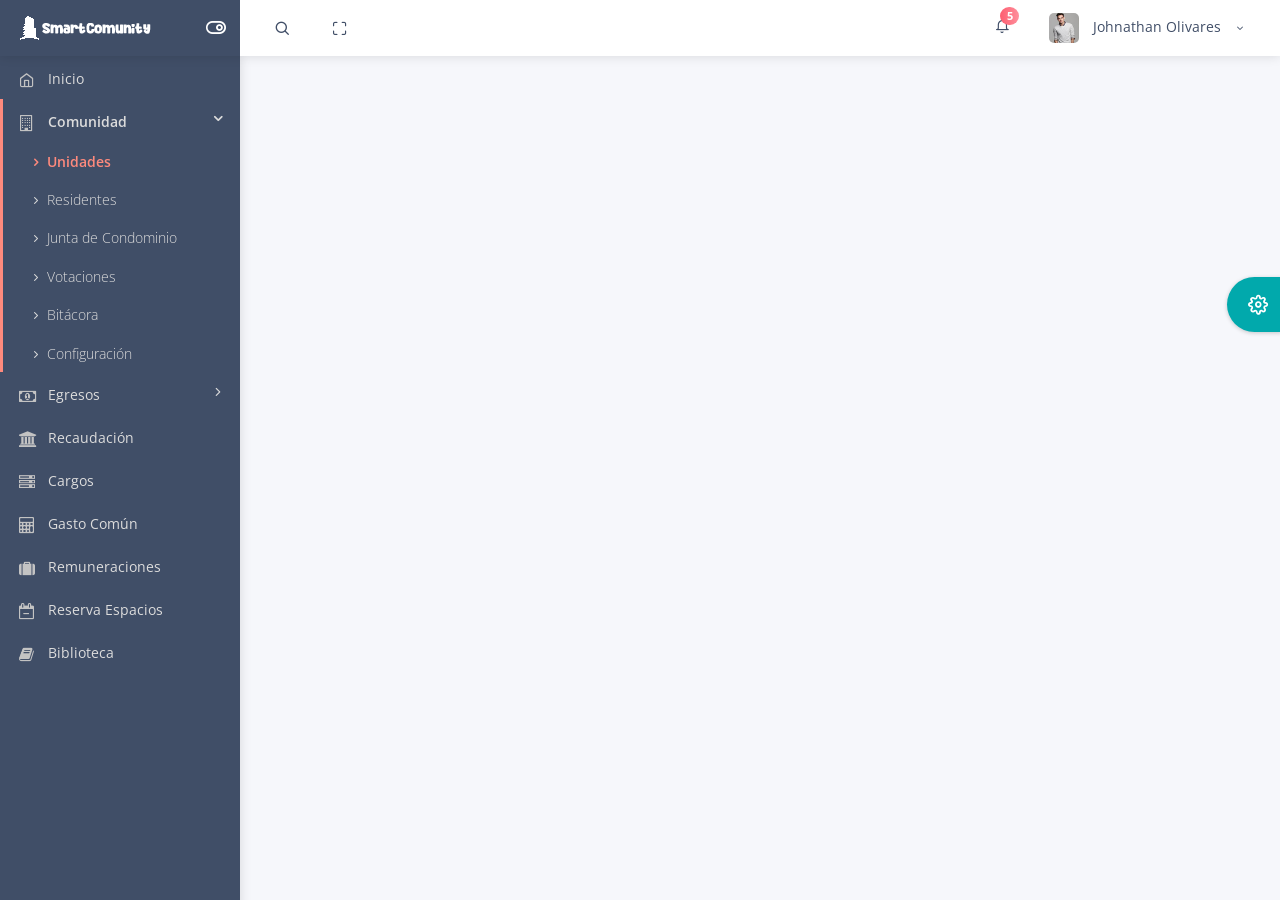
==== default/index.htm @ a72f0b71 "svzxvzxv" ====
﻿<!DOCTYPE html>
<html lang="en">

<head>
    <title>SmartComunity - Administración de Condominios</title>
    <!-- HTML5 Shim and Respond.js IE10 support of HTML5 elements and media queries -->
    <!-- WARNING: Respond.js doesn't work if you view the page via file:// -->
    <!--[if lt IE 10]>
      <script src="https://oss.maxcdn.com/libs/html5shiv/3.7.0/html5shiv.js"></script>
      <script src="https://oss.maxcdn.com/libs/respond.js/1.4.2/respond.min.js"></script>
      <![endif]-->
    <!-- Meta -->
    <meta charset="utf-8">
    <meta name="viewport" content="width=device-width, initial-scale=1.0, user-scalable=0, minimal-ui">
    <meta http-equiv="X-UA-Compatible" content="IE=edge">
    <meta name="description" content="#">
    <meta name="keywords" content="Admin , Responsive, Landing, Bootstrap, App, Template, Mobile, iOS, Android, apple, creative app">
    <meta name="author" content="#">
    <!-- Favicon icon -->
    <link rel="icon" href="..\files\assets\images\favicon.ico" type="image/x-icon">
    <!-- Google font-->
    <link href="https://fonts.googleapis.com/css?family=Open+Sans:400,600" rel="stylesheet">
    <!-- Required Fremwork -->
    <link rel="stylesheet" type="text/css" href="..\files\bower_components\bootstrap\css\bootstrap.min.css">
    <!-- feather Awesome -->
    <link rel="stylesheet" type="text/css" href="..\files\assets\icon\feather\css\feather.css">
    <link rel="stylesheet" type="text/css" href="..\files\assets\icon\font-awesome\css\font-awesome.min.css">
    <!-- Style.css -->
    <link rel="stylesheet" type="text/css" href="..\files\assets\css\style.css">
    <!--<link rel="stylesheet" type="text/css" href="..\files\assets\css\jquery.mCustomScrollbar.css">-->
</head>

<body>
    <!-- Pre-loader start -->
    <div class="theme-loader">
        <div class="ball-scale">
            <div class='contain'>
                <div class="ring">
                    <div class="frame"></div>
                </div>
                <div class="ring">
                    <div class="frame"></div>
                </div>
                <div class="ring">
                    <div class="frame"></div>
                </div>
                <div class="ring">
                    <div class="frame"></div>
                </div>
                <div class="ring">
                    <div class="frame"></div>
                </div>
                <div class="ring">
                    <div class="frame"></div>
                </div>
                <div class="ring">
                    <div class="frame"></div>
                </div>
                <div class="ring">
                    <div class="frame"></div>
                </div>
                <div class="ring">
                    <div class="frame"></div>
                </div>
                <div class="ring">
                    <div class="frame"></div>
                </div>
            </div>
        </div>
    </div>
    <!-- Pre-loader end -->
    <div id="pcoded" class="pcoded">
        <div class="pcoded-overlay-box"></div>
        <div class="pcoded-container navbar-wrapper">

            <nav class="navbar header-navbar pcoded-header">
                <div class="navbar-wrapper">

                    <div class="navbar-logo">
                        <a class="mobile-menu" id="mobile-collapse" href="#!">
                            <i class="feather icon-menu"></i>
                        </a>
                        <a href="index-1.htm">
                            <img class="img-fluid" src="..\files\assets\images\logo.png" alt="Theme-Logo">
                        </a>
                        <a class="mobile-options">
                            <i class="feather icon-more-horizontal"></i>
                        </a>
                    </div>

                    <div class="navbar-container container-fluid">
                        <ul class="nav-left">
                            <li class="header-search">
                                <div class="main-search morphsearch-search">
                                    <div class="input-group">
                                        <span class="input-group-addon search-close"><i class="feather icon-x"></i></span>
                                        <input type="text" class="form-control">
                                        <span class="input-group-addon search-btn"><i class="feather icon-search"></i></span>
                                    </div>
                                </div>
                            </li>
                            <li>
                                <a href="#!" onclick="javascript:toggleFullScreen()">
                                    <i class="feather icon-maximize full-screen"></i>
                                </a>
                            </li>
                        </ul>
                        <ul class="nav-right">
                            <li class="header-notification">
                                <div class="dropdown-primary dropdown">
                                    <div class="dropdown-toggle" data-toggle="dropdown">
                                        <i class="feather icon-bell"></i>
                                        <span class="badge bg-c-pink">5</span>
                                    </div>
                                    <ul class="show-notification notification-view dropdown-menu" data-dropdown-in="fadeIn" data-dropdown-out="fadeOut">
                                        <li>
                                            <h6>Notifications</h6>
                                            <label class="label label-danger">New</label>
                                        </li>
                                        <li>
                                            <div class="media">
                                                <img class="d-flex align-self-center img-radius" src="..\files\assets\images\avatar-4.jpg" alt="Generic placeholder image">
                                                <div class="media-body">
                                                    <h5 class="notification-user">John Doe</h5>
                                                    <p class="notification-msg">Lorem ipsum dolor sit amet, consectetuer elit.</p>
                                                    <span class="notification-time">30 minutes ago</span>
                                                </div>
                                            </div>
                                        </li>
                                        <li>
                                            <div class="media">
                                                <img class="d-flex align-self-center img-radius" src="..\files\assets\images\avatar-3.jpg" alt="Generic placeholder image">
                                                <div class="media-body">
                                                    <h5 class="notification-user">Joseph William</h5>
                                                    <p class="notification-msg">Lorem ipsum dolor sit amet, consectetuer elit.</p>
                                                    <span class="notification-time">30 minutes ago</span>
                                                </div>
                                            </div>
                                        </li>
                                        <li>
                                            <div class="media">
                                                <img class="d-flex align-self-center img-radius" src="..\files\assets\images\avatar-4.jpg" alt="Generic placeholder image">
                                                <div class="media-body">
                                                    <h5 class="notification-user">Sara Soudein</h5>
                                                    <p class="notification-msg">Lorem ipsum dolor sit amet, consectetuer elit.</p>
                                                    <span class="notification-time">30 minutes ago</span>
                                                </div>
                                            </div>
                                        </li>
                                    </ul>
                                </div>
                            </li>
                            <li class="user-profile header-notification">
                                <div class="dropdown-primary dropdown">
                                    <div class="dropdown-toggle" data-toggle="dropdown">
                                        <img src="..\files\assets\images\avatar-4.jpg" class="img-radius" alt="User-Profile-Image">
                                        <span>Johnathan Olivares</span>
                                        <i class="feather icon-chevron-down"></i>
                                    </div>
                                    <ul class="show-notification profile-notification dropdown-menu" data-dropdown-in="fadeIn" data-dropdown-out="fadeOut">
                                        <li>
                                            <a href="#!">
                                                <i class="feather icon-settings"></i> Configuración
                                            </a>
                                        </li>
                                        <li>
                                            <a href="user-profile.htm">
                                                <i class="feather icon-user"></i> Mi Perfil
                                            </a>
                                        </li>
                                    
                                        <li>
                                            <a href="auth-normal-sign-in.htm">
                                                <i class="feather icon-log-out"></i> Cerrar Sesion
                                            </a>
                                        </li>
                                    </ul>

                                </div>
                            </li>
                        </ul>
                    </div>
                </div>
            </nav>

            <!-- Sidebar chat start -->
            <div id="sidebar" class="users p-chat-user showChat">
                <div class="had-container">
                    <div class="card card_main p-fixed users-main">
                        <div class="user-box">
                            <div class="chat-inner-header">
                                <div class="back_chatBox">
                                    <div class="right-icon-control">
                                        <input type="text" class="form-control  search-text" placeholder="Search Friend" id="search-friends">
                                        <div class="form-icon">
                                            <i class="icofont icofont-search"></i>
                                        </div>
                                    </div>
                                </div>
                            </div>
                            <div class="main-friend-list">
                                <div class="media userlist-box" data-id="1" data-status="online" data-username="Josephin Doe" data-toggle="tooltip" data-placement="left" title="Josephin Doe">
                                    <a class="media-left" href="#!">
                                        <img class="media-object img-radius img-radius" src="..\files\assets\images\avatar-3.jpg" alt="Generic placeholder image ">
                                        <div class="live-status bg-success"></div>
                                    </a>
                                    <div class="media-body">
                                        <div class="f-13 chat-header">Josephin Doe</div>
                                    </div>
                                </div>
                                <div class="media userlist-box" data-id="2" data-status="online" data-username="Lary Doe" data-toggle="tooltip" data-placement="left" title="Lary Doe">
                                    <a class="media-left" href="#!">
                                        <img class="media-object img-radius" src="..\files\assets\images\avatar-2.jpg" alt="Generic placeholder image">
                                        <div class="live-status bg-success"></div>
                                    </a>
                                    <div class="media-body">
                                        <div class="f-13 chat-header">Lary Doe</div>
                                    </div>
                                </div>
                                <div class="media userlist-box" data-id="3" data-status="online" data-username="Alice" data-toggle="tooltip" data-placement="left" title="Alice">
                                    <a class="media-left" href="#!">
                                        <img class="media-object img-radius" src="..\files\assets\images\avatar-4.jpg" alt="Generic placeholder image">
                                        <div class="live-status bg-success"></div>
                                    </a>
                                    <div class="media-body">
                                        <div class="f-13 chat-header">Alice</div>
                                    </div>
                                </div>
                                <div class="media userlist-box" data-id="4" data-status="online" data-username="Alia" data-toggle="tooltip" data-placement="left" title="Alia">
                                    <a class="media-left" href="#!">
                                        <img class="media-object img-radius" src="..\files\assets\images\avatar-3.jpg" alt="Generic placeholder image">
                                        <div class="live-status bg-success"></div>
                                    </a>
                                    <div class="media-body">
                                        <div class="f-13 chat-header">Alia</div>
                                    </div>
                                </div>
                                <div class="media userlist-box" data-id="5" data-status="online" data-username="Suzen" data-toggle="tooltip" data-placement="left" title="Suzen">
                                    <a class="media-left" href="#!">
                                        <img class="media-object img-radius" src="..\files\assets\images\avatar-2.jpg" alt="Generic placeholder image">
                                        <div class="live-status bg-success"></div>
                                    </a>
                                    <div class="media-body">
                                        <div class="f-13 chat-header">Suzen</div>
                                    </div>
                                </div>
                            </div>
                        </div>
                    </div>
                </div>
            </div>
            <!-- Sidebar inner chat start-->
            <div class="showChat_inner">
                <div class="media chat-inner-header">
                    <a class="back_chatBox">
                        <i class="feather icon-chevron-left"></i> Josephin Doe
                    </a>
                </div>
                <div class="media chat-messages">
                    <a class="media-left photo-table" href="#!">
                        <img class="media-object img-radius img-radius m-t-5" src="..\files\assets\images\avatar-3.jpg" alt="Generic placeholder image">
                    </a>
                    <div class="media-body chat-menu-content">
                        <div class="">
                            <p class="chat-cont">I'm just looking around. Will you tell me something about yourself?</p>
                            <p class="chat-time">8:20 a.m.</p>
                        </div>
                    </div>
                </div>
                <div class="media chat-messages">
                    <div class="media-body chat-menu-reply">
                        <div class="">
                            <p class="chat-cont">I'm just looking around. Will you tell me something about yourself?</p>
                            <p class="chat-time">8:20 a.m.</p>
                        </div>
                    </div>
                    <div class="media-right photo-table">
                        <a href="#!">
                            <img class="media-object img-radius img-radius m-t-5" src="..\files\assets\images\avatar-4.jpg" alt="Generic placeholder image">
                        </a>
                    </div>
                </div>
                <div class="chat-reply-box p-b-20">
                    <div class="right-icon-control">
                        <input type="text" class="form-control search-text" placeholder="Share Your Thoughts">
                        <div class="form-icon">
                            <i class="feather icon-navigation"></i>
                        </div>
                    </div>
                </div>
            </div>
            <!-- Sidebar inner chat end-->
            <div class="pcoded-main-container">
                <div class="pcoded-wrapper">
                    <nav class="pcoded-navbar">
                        <div class="pcoded-inner-navbar main-menu">
                            
                            
                            <ul class="pcoded-item pcoded-left-item">
                                <li class=" ">
                                    <a href="animation.htm">
                                        <span class="pcoded-micon"><i class="feather icon-home"></i><b></b></span>
                                        <span class="pcoded-mtext">Inicio</span>
                                    </a>
                                </li>
                                <li class="pcoded-hasmenu active pcoded-trigger">
                                    <a href="javascript:void(0)">
                                        <span class="pcoded-micon"><i class="fa fa-building-o"></i></span>
                                        <span class="pcoded-mtext">Comunidad</span>
                                    </a>
                                    <ul class="pcoded-submenu">
                                        <li class="active">
                                            <a href="index-1.htm">
                                                <span class="pcoded-mtext">Unidades</span>
                                            </a>
                                        </li>
                                        <li class="">
                                            <a href="dashboard-crm.htm">
                                                <span class="pcoded-mtext">Residentes</span>
                                            </a>
                                        </li>
                                        <li class=" ">
                                            <a href="dashboard-analytics.htm">
                                                <span class="pcoded-mtext">Junta de Condominio</span>
                                                
                                            </a>
                                        </li>
                                        <li class=" ">
                                            <a href="dashboard-analytics.htm">
                                                <span class="pcoded-mtext">Votaciones</span>
                                                
                                            </a>
                                        </li>
                                        <li class=" ">
                                            <a href="dashboard-analytics.htm">
                                                <span class="pcoded-mtext">Bitácora</span>
                                                
                                            </a>
                                        </li>
                                        <li class=" ">
                                            <a href="dashboard-analytics.htm">
                                                <span class="pcoded-mtext">Configuración</span>
                                                
                                            </a>
                                        </li>
                                    </ul>
                                </li>
                                
                              
                            </ul>
                            
                            <ul class="pcoded-item pcoded-left-item">
                                <li class="pcoded-hasmenu">
                                    <a href="javascript:void(0)">
                                        <span class="pcoded-micon"><i class="fa fa-money"></i></span>
                                        <span class="pcoded-mtext">Egresos</span>
                                    </a>
                                    <ul class="pcoded-submenu">
                                        <li class=" ">
                                            <a href="alert.htm">
                                                <span class="pcoded-mtext">Categorias</span>
                                            </a>
                                        </li>
                                        <li class=" ">
                                            <a href="breadcrumb.htm">
                                                <span class="pcoded-mtext">Proveedores</span>
                                            </a>
                                        </li>
                                        
                                    </ul>
                                </li>
                                <li class=" ">
                                    <a href="javascript:void(0)">
                                        <span class="pcoded-micon"><i class="fa fa-institution"></i></span>
                                        <span class="pcoded-mtext">Recaudación</span>
                                    </a>
                                    
                                </li>
                                <li class=" ">
                                    <a href="javascript:void(0)">
                                        <span class="pcoded-micon"><i class="fa fa-server"></i></span>
                                        <span class="pcoded-mtext">Cargos</span>
                                    </a>
                                    
                                </li>
                                
                                <li class=" ">
                                    <a href="sticky.htm">
                                        <span class="pcoded-micon"><i class="fa fa-calculator"></i></span>
                                        <span class="pcoded-mtext">Gasto Común</span>
                                      
                                    </a>
                                </li>
                                <li class=" ">
                                    <a href="javascript:void(0)">
                                        <span class="pcoded-micon"><i class="fa fa-suitcase"></i></span>
                                        <span class="pcoded-mtext">Remuneraciones</span>
                                    </a>
                                    
                                </li>
                            </ul>
                            
                            <ul class="pcoded-item pcoded-left-item">
                                <li class=" ">
                                    <a href="javascript:void(0)">
                                        <span class="pcoded-micon"><i class="fa fa-calendar-minus-o"></i></span>
                                        <span class="pcoded-mtext">Reserva Espacios</span>
                                    </a>
                                    <a href="javascript:void(0)">
                                        <span class="pcoded-micon"><i class="fa fa-book"></i>
                                    </span>
                                        <span class="pcoded-mtext">Biblioteca</span>
                                    </a>
                                </li>
                                
                            </ul>
                            
                            
                            
                      
                            
                        </div>
                    </nav>
                    <div class="pcoded-content">
                        <div class="pcoded-inner-content">
                            
                                            <!-- social download  end -->

                                        </div>
                                    </div>
                                </div>

                                <div id="styleSelector">

                                </div>
                            </div>
                        </div>
                    </div>
                </div>
            </div>
        </div>
    </div>

    <!-- Warning Section Starts -->
    <!-- Older IE warning message -->
    <!--[if lt IE 10]>
<div class="ie-warning">
    <h1>Warning!!</h1>
    <p>You are using an outdated version of Internet Explorer, please upgrade <br/>to any of the following web browsers to access this website.</p>
    <div class="iew-container">
        <ul class="iew-download">
            <li>
                <a href="http://www.google.com/chrome/">
                    <img src="../files/assets/images/browser/chrome.png" alt="Chrome">
                    <div>Chrome</div>
                </a>
            </li>
            <li>
                <a href="https://www.mozilla.org/en-US/firefox/new/">
                    <img src="../files/assets/images/browser/firefox.png" alt="Firefox">
                    <div>Firefox</div>
                </a>
            </li>
            <li>
                <a href="http://www.opera.com">
                    <img src="../files/assets/images/browser/opera.png" alt="Opera">
                    <div>Opera</div>
                </a>
            </li>
            <li>
                <a href="https://www.apple.com/safari/">
                    <img src="../files/assets/images/browser/safari.png" alt="Safari">
                    <div>Safari</div>
                </a>
            </li>
            <li>
                <a href="http://windows.microsoft.com/en-us/internet-explorer/download-ie">
                    <img src="../files/assets/images/browser/ie.png" alt="">
                    <div>IE (9 & above)</div>
                </a>
            </li>
        </ul>
    </div>
    <p>Sorry for the inconvenience!</p>
</div>
<![endif]-->
    <!-- Warning Section Ends -->
    <!-- Required Jquery -->
    <script data-cfasync="false" src="..\..\..\cdn-cgi\scripts\5c5dd728\cloudflare-static\email-decode.min.js"></script><script type="text/javascript" src="..\files\bower_components\jquery\js\jquery.min.js"></script>
    <script type="text/javascript" src="..\files\bower_components\jquery-ui\js\jquery-ui.min.js"></script>
    <script type="text/javascript" src="..\files\bower_components\popper.js\js\popper.min.js"></script>
    <script type="text/javascript" src="..\files\bower_components\bootstrap\js\bootstrap.min.js"></script>
    <!-- jquery slimscroll js -->
    <script type="text/javascript" src="..\files\bower_components\jquery-slimscroll\js\jquery.slimscroll.js"></script>
    <!-- modernizr js -->
    <script type="text/javascript" src="..\files\bower_components\modernizr\js\modernizr.js"></script>
    <!-- Chart js -->
    <script type="text/javascript" src="..\files\bower_components\chart.js\js\Chart.js"></script>
    <!-- amchart js -->
    <script src="..\files\assets\pages\widget\amchart\amcharts.js"></script>
    <script src="..\files\assets\pages\widget\amchart\serial.js"></script>
    <script src="..\files\assets\pages\widget\amchart\light.js"></script>
    <script src="..\files\assets\js\jquery.mCustomScrollbar.concat.min.js"></script>
    <script type="text/javascript" src="..\files\assets\js\SmoothScroll.js"></script>
    <script src="..\files\assets\js\pcoded.min.js"></script>
    <!-- custom js -->
    <script src="..\files\assets\js\vartical-layout.min.js"></script>
    <script type="text/javascript" src="..\files\assets\pages\dashboard\custom-dashboard.js"></script>
    <script type="text/javascript" src="..\files\assets\js\script.min.js"></script>
<!-- Global site tag (gtag.js) - Google Analytics -->
<script async="" src="https://www.googletagmanager.com/gtag/js?id=UA-23581568-13"></script>
<script>
  window.dataLayer = window.dataLayer || [];
  function gtag(){dataLayer.push(arguments);}
  gtag('js', new Date());

  gtag('config', 'UA-23581568-13');
</script>
</body>

</html>
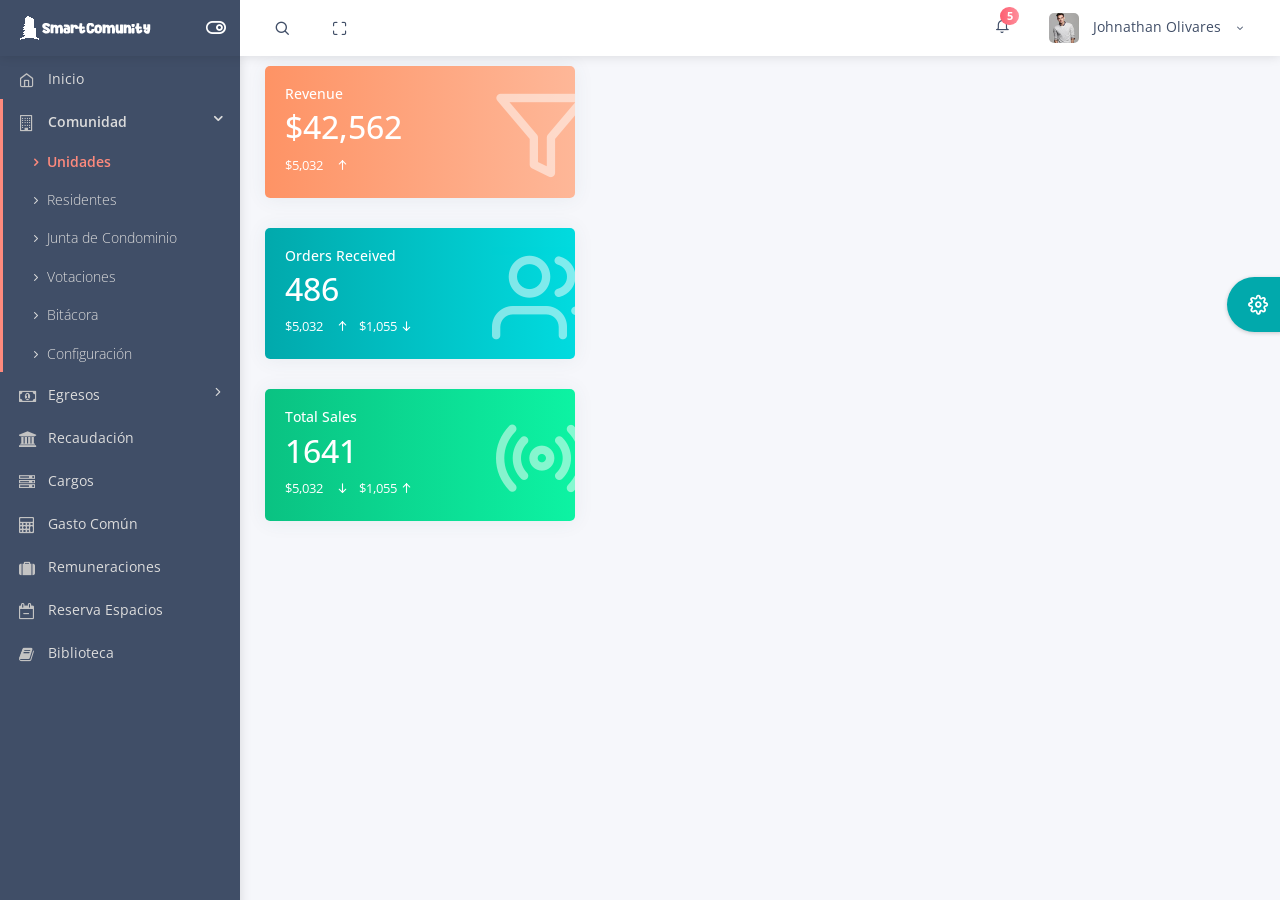
==== commit 55c556ef: "cargue sample" ====
--- a/default/index.htm
+++ b/default/index.htm
@@ -1,4 +1,4 @@
-﻿<!DOCTYPE html>
+<!DOCTYPE html>
 <html lang="en">
 
 <head>
@@ -298,7 +298,7 @@
                             
                             <ul class="pcoded-item pcoded-left-item">
                                 <li class=" ">
-                                    <a href="animation.htm">
+                                    <a href="index.htm">
                                         <span class="pcoded-micon"><i class="feather icon-home"></i><b></b></span>
                                         <span class="pcoded-mtext">Inicio</span>
                                     </a>
@@ -414,21 +414,55 @@
                                 </li>
                                 
                             </ul>
-                            
-                            
+                                            
                             
                       
                             
                         </div>
                     </nav>
-                    <div class="pcoded-content">
-                        <div class="pcoded-inner-content">
-                            
-                                            <!-- social download  end -->
-
+                    <div class="page-body">
+                        
+                                <div class="pcoded-content">
+                            <div class="pcoded-inner-content">
+                              <div class="col-md-12 col-xl-4">
+                                                    <div class="card bg-c-yellow order-card">
+                                                        <div class="card-block">
+                                                            <h6>Revenue</h6>
+                                                            <h2>$42,562</h2>
+                                                            <p class="m-b-0">$5,032 <i class="feather icon-arrow-up m-l-10"></i></p>
+                                                            <i class="card-icon feather icon-filter"></i>
+                                                        </div>
+                                                    </div>
+                                                </div>
+                                                <div class="col-md-6 col-xl-4">
+                                                    <div class="card bg-c-blue order-card">
+                                                        <div class="card-block">
+                                                            <h6>Orders Received</h6>
+                                                            <h2>486</h2>
+                                                            <p class="m-b-0">$5,032 <i class="feather icon-arrow-up m-l-10 m-r-10"></i>$1,055 <i class="feather icon-arrow-down"></i></p>
+                                                            <i class="card-icon feather icon-users"></i>
+                                                        </div>
+                                                    </div>
+                                                </div>
+                                                <div class="col-md-6 col-xl-4">
+                                                    <div class="card bg-c-green order-card">
+                                                        <div class="card-block">
+                                                            <h6>Total Sales</h6>
+                                                            <h2>1641</h2>
+                                                            <p class="m-b-0">$5,032 <i class="feather icon-arrow-down m-l-10 m-r-10"></i>$1,055 <i class="feather icon-arrow-up"></i></p>
+                                                            <i class="card-icon feather icon-radio"></i>
+                                                        </div>
+                                                    </div>
+                                                </div>  
+                                 </div>
+                                               
+                                
+                                
+                                                <!-- social download  end -->
+
+                                            </div>
                                         </div>
                                     </div>
-                                </div>
 
                                 <div id="styleSelector">
 
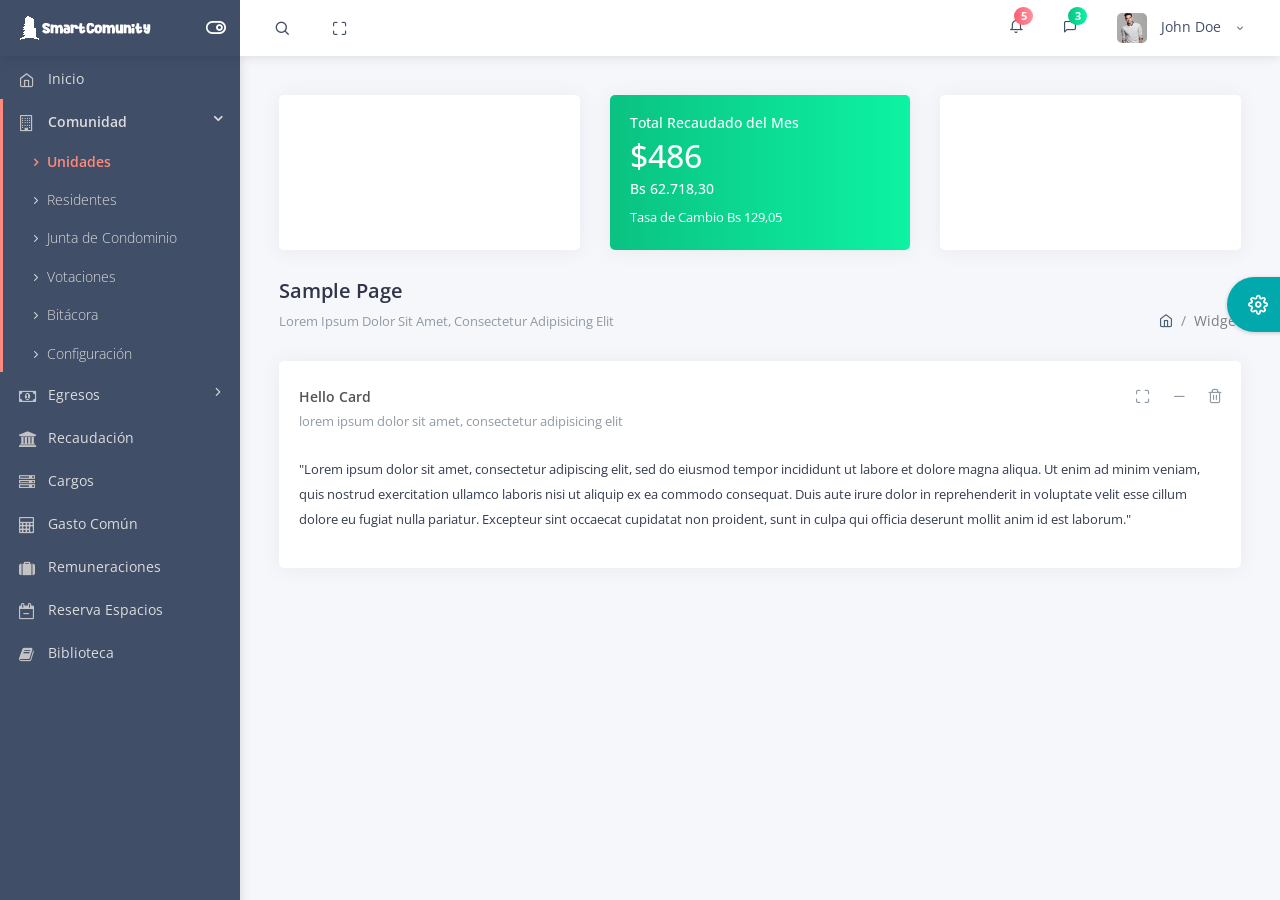
==== commit 47c327f7: "jk" ====
--- a/default/index.htm
+++ b/default/index.htm
@@ -31,274 +31,291 @@
 </head>
 
 <body>
-    <!-- Pre-loader start -->
-    <div class="theme-loader">
-        <div class="ball-scale">
-            <div class='contain'>
-                <div class="ring">
-                    <div class="frame"></div>
-                </div>
-                <div class="ring">
-                    <div class="frame"></div>
-                </div>
-                <div class="ring">
-                    <div class="frame"></div>
-                </div>
-                <div class="ring">
-                    <div class="frame"></div>
-                </div>
-                <div class="ring">
-                    <div class="frame"></div>
-                </div>
-                <div class="ring">
-                    <div class="frame"></div>
-                </div>
-                <div class="ring">
-                    <div class="frame"></div>
-                </div>
-                <div class="ring">
-                    <div class="frame"></div>
-                </div>
-                <div class="ring">
-                    <div class="frame"></div>
-                </div>
-                <div class="ring">
-                    <div class="frame"></div>
-                </div>
+<!-- Pre-loader start -->
+<div class="theme-loader">
+    <div class="ball-scale">
+        <div class='contain'>
+            <div class="ring">
+                <div class="frame"></div>
+            </div>
+            <div class="ring">
+                <div class="frame"></div>
+            </div>
+            <div class="ring">
+                <div class="frame"></div>
+            </div>
+            <div class="ring">
+                <div class="frame"></div>
+            </div>
+            <div class="ring">
+                <div class="frame"></div>
+            </div>
+            <div class="ring">
+                <div class="frame"></div>
+            </div>
+            <div class="ring">
+                <div class="frame"></div>
+            </div>
+            <div class="ring">
+                <div class="frame"></div>
+            </div>
+            <div class="ring">
+                <div class="frame"></div>
+            </div>
+            <div class="ring">
+                <div class="frame"></div>
             </div>
         </div>
     </div>
-    <!-- Pre-loader end -->
-    <div id="pcoded" class="pcoded">
-        <div class="pcoded-overlay-box"></div>
-        <div class="pcoded-container navbar-wrapper">
-
-            <nav class="navbar header-navbar pcoded-header">
-                <div class="navbar-wrapper">
-
-                    <div class="navbar-logo">
-                        <a class="mobile-menu" id="mobile-collapse" href="#!">
-                            <i class="feather icon-menu"></i>
-                        </a>
-                        <a href="index-1.htm">
-                            <img class="img-fluid" src="..\files\assets\images\logo.png" alt="Theme-Logo">
-                        </a>
-                        <a class="mobile-options">
-                            <i class="feather icon-more-horizontal"></i>
-                        </a>
-                    </div>
-
-                    <div class="navbar-container container-fluid">
-                        <ul class="nav-left">
-                            <li class="header-search">
-                                <div class="main-search morphsearch-search">
-                                    <div class="input-group">
-                                        <span class="input-group-addon search-close"><i class="feather icon-x"></i></span>
-                                        <input type="text" class="form-control">
-                                        <span class="input-group-addon search-btn"><i class="feather icon-search"></i></span>
+</div>
+<!-- Pre-loader end -->
+<div id="pcoded" class="pcoded">
+    <div class="pcoded-overlay-box"></div>
+    <div class="pcoded-container navbar-wrapper">
+
+        <nav class="navbar header-navbar pcoded-header">
+            <div class="navbar-wrapper">
+
+                <div class="navbar-logo">
+                    <a class="mobile-menu" id="mobile-collapse" href="#!">
+                        <i class="feather icon-menu"></i>
+                    </a>
+                    <a href="index-1.htm">
+                        <img class="img-fluid" src="..\files\assets\images\logo.png" alt="Theme-Logo">
+                    </a>
+                    <a class="mobile-options">
+                        <i class="feather icon-more-horizontal"></i>
+                    </a>
+                </div>
+
+                <div class="navbar-container container-fluid">
+                    <ul class="nav-left">
+                        <li class="header-search">
+                            <div class="main-search morphsearch-search">
+                                <div class="input-group">
+                                    <span class="input-group-addon search-close"><i class="feather icon-x"></i></span>
+                                    <input type="text" class="form-control">
+                                    <span class="input-group-addon search-btn"><i class="feather icon-search"></i></span>
+                                </div>
+                            </div>
+                        </li>
+                        <li>
+                            <a href="#!" onclick="javascript:toggleFullScreen()">
+                                <i class="feather icon-maximize full-screen"></i>
+                            </a>
+                        </li>
+                    </ul>
+                    <ul class="nav-right">
+                        <li class="header-notification">
+                            <div class="dropdown-primary dropdown">
+                                <div class="dropdown-toggle" data-toggle="dropdown">
+                                    <i class="feather icon-bell"></i>
+                                    <span class="badge bg-c-pink">5</span>
+                                </div>
+                                <ul class="show-notification notification-view dropdown-menu" data-dropdown-in="fadeIn" data-dropdown-out="fadeOut">
+                                    <li>
+                                        <h6>Notifications</h6>
+                                        <label class="label label-danger">New</label>
+                                    </li>
+                                    <li>
+                                        <div class="media">
+                                            <img class="d-flex align-self-center img-radius" src="..\files\assets\images\avatar-4.jpg" alt="Generic placeholder image">
+                                            <div class="media-body">
+                                                <h5 class="notification-user">John Doe</h5>
+                                                <p class="notification-msg">Lorem ipsum dolor sit amet, consectetuer elit.</p>
+                                                <span class="notification-time">30 minutes ago</span>
+                                            </div>
+                                        </div>
+                                    </li>
+                                    <li>
+                                        <div class="media">
+                                            <img class="d-flex align-self-center img-radius" src="..\files\assets\images\avatar-3.jpg" alt="Generic placeholder image">
+                                            <div class="media-body">
+                                                <h5 class="notification-user">Joseph William</h5>
+                                                <p class="notification-msg">Lorem ipsum dolor sit amet, consectetuer elit.</p>
+                                                <span class="notification-time">30 minutes ago</span>
+                                            </div>
+                                        </div>
+                                    </li>
+                                    <li>
+                                        <div class="media">
+                                            <img class="d-flex align-self-center img-radius" src="..\files\assets\images\avatar-4.jpg" alt="Generic placeholder image">
+                                            <div class="media-body">
+                                                <h5 class="notification-user">Sara Soudein</h5>
+                                                <p class="notification-msg">Lorem ipsum dolor sit amet, consectetuer elit.</p>
+                                                <span class="notification-time">30 minutes ago</span>
+                                            </div>
+                                        </div>
+                                    </li>
+                                </ul>
+                            </div>
+                        </li>
+                        <li class="header-notification">
+                            <div class="dropdown-primary dropdown">
+                                <div class="displayChatbox dropdown-toggle" data-toggle="dropdown">
+                                    <i class="feather icon-message-square"></i>
+                                    <span class="badge bg-c-green">3</span>
+                                </div>
+                            </div>
+                        </li>
+                        <li class="user-profile header-notification">
+                            <div class="dropdown-primary dropdown">
+                                <div class="dropdown-toggle" data-toggle="dropdown">
+                                    <img src="..\files\assets\images\avatar-4.jpg" class="img-radius" alt="User-Profile-Image">
+                                    <span>John Doe</span>
+                                    <i class="feather icon-chevron-down"></i>
+                                </div>
+                                <ul class="show-notification profile-notification dropdown-menu" data-dropdown-in="fadeIn" data-dropdown-out="fadeOut">
+                                    <li>
+                                        <a href="#!">
+                                            <i class="feather icon-settings"></i> Settings
+                                        </a>
+                                    </li>
+                                    <li>
+                                        <a href="user-profile.htm">
+                                            <i class="feather icon-user"></i> Profile
+                                        </a>
+                                    </li>
+                                    <li>
+                                        <a href="email-inbox.htm">
+                                            <i class="feather icon-mail"></i> My Messages
+                                        </a>
+                                    </li>
+                                    <li>
+                                        <a href="auth-lock-screen.htm">
+                                            <i class="feather icon-lock"></i> Lock Screen
+                                        </a>
+                                    </li>
+                                    <li>
+                                        <a href="auth-normal-sign-in.htm">
+                                            <i class="feather icon-log-out"></i> Logout
+                                        </a>
+                                    </li>
+                                </ul>
+
+                            </div>
+                        </li>
+                    </ul>
+                </div>
+            </div>
+        </nav>
+
+        <!-- Sidebar chat start -->
+        <div id="sidebar" class="users p-chat-user showChat">
+            <div class="had-container">
+                <div class="card card_main p-fixed users-main">
+                    <div class="user-box">
+                        <div class="chat-inner-header">
+                            <div class="back_chatBox">
+                                <div class="right-icon-control">
+                                    <input type="text" class="form-control  search-text" placeholder="Search Friend" id="search-friends">
+                                    <div class="form-icon">
+                                        <i class="icofont icofont-search"></i>
                                     </div>
                                 </div>
-                            </li>
-                            <li>
-                                <a href="#!" onclick="javascript:toggleFullScreen()">
-                                    <i class="feather icon-maximize full-screen"></i>
+                            </div>
+                        </div>
+                        <div class="main-friend-list">
+                            <div class="media userlist-box" data-id="1" data-status="online" data-username="Josephin Doe" data-toggle="tooltip" data-placement="left" title="Josephin Doe">
+                                <a class="media-left" href="#!">
+                                    <img class="media-object img-radius img-radius" src="..\files\assets\images\avatar-3.jpg" alt="Generic placeholder image ">
+                                    <div class="live-status bg-success"></div>
                                 </a>
-                            </li>
-                        </ul>
-                        <ul class="nav-right">
-                            <li class="header-notification">
-                                <div class="dropdown-primary dropdown">
-                                    <div class="dropdown-toggle" data-toggle="dropdown">
-                                        <i class="feather icon-bell"></i>
-                                        <span class="badge bg-c-pink">5</span>
-                                    </div>
-                                    <ul class="show-notification notification-view dropdown-menu" data-dropdown-in="fadeIn" data-dropdown-out="fadeOut">
-                                        <li>
-                                            <h6>Notifications</h6>
-                                            <label class="label label-danger">New</label>
-                                        </li>
-                                        <li>
-                                            <div class="media">
-                                                <img class="d-flex align-self-center img-radius" src="..\files\assets\images\avatar-4.jpg" alt="Generic placeholder image">
-                                                <div class="media-body">
-                                                    <h5 class="notification-user">John Doe</h5>
-                                                    <p class="notification-msg">Lorem ipsum dolor sit amet, consectetuer elit.</p>
-                                                    <span class="notification-time">30 minutes ago</span>
-                                                </div>
-                                            </div>
-                                        </li>
-                                        <li>
-                                            <div class="media">
-                                                <img class="d-flex align-self-center img-radius" src="..\files\assets\images\avatar-3.jpg" alt="Generic placeholder image">
-                                                <div class="media-body">
-                                                    <h5 class="notification-user">Joseph William</h5>
-                                                    <p class="notification-msg">Lorem ipsum dolor sit amet, consectetuer elit.</p>
-                                                    <span class="notification-time">30 minutes ago</span>
-                                                </div>
-                                            </div>
-                                        </li>
-                                        <li>
-                                            <div class="media">
-                                                <img class="d-flex align-self-center img-radius" src="..\files\assets\images\avatar-4.jpg" alt="Generic placeholder image">
-                                                <div class="media-body">
-                                                    <h5 class="notification-user">Sara Soudein</h5>
-                                                    <p class="notification-msg">Lorem ipsum dolor sit amet, consectetuer elit.</p>
-                                                    <span class="notification-time">30 minutes ago</span>
-                                                </div>
-                                            </div>
-                                        </li>
-                                    </ul>
-                                </div>
-                            </li>
-                            <li class="user-profile header-notification">
-                                <div class="dropdown-primary dropdown">
-                                    <div class="dropdown-toggle" data-toggle="dropdown">
-                                        <img src="..\files\assets\images\avatar-4.jpg" class="img-radius" alt="User-Profile-Image">
-                                        <span>Johnathan Olivares</span>
-                                        <i class="feather icon-chevron-down"></i>
-                                    </div>
-                                    <ul class="show-notification profile-notification dropdown-menu" data-dropdown-in="fadeIn" data-dropdown-out="fadeOut">
-                                        <li>
-                                            <a href="#!">
-                                                <i class="feather icon-settings"></i> Configuración
-                                            </a>
-                                        </li>
-                                        <li>
-                                            <a href="user-profile.htm">
-                                                <i class="feather icon-user"></i> Mi Perfil
-                                            </a>
-                                        </li>
-                                    
-                                        <li>
-                                            <a href="auth-normal-sign-in.htm">
-                                                <i class="feather icon-log-out"></i> Cerrar Sesion
-                                            </a>
-                                        </li>
-                                    </ul>
-
-                                </div>
-                            </li>
-                        </ul>
-                    </div>
-                </div>
-            </nav>
-
-            <!-- Sidebar chat start -->
-            <div id="sidebar" class="users p-chat-user showChat">
-                <div class="had-container">
-                    <div class="card card_main p-fixed users-main">
-                        <div class="user-box">
-                            <div class="chat-inner-header">
-                                <div class="back_chatBox">
-                                    <div class="right-icon-control">
-                                        <input type="text" class="form-control  search-text" placeholder="Search Friend" id="search-friends">
-                                        <div class="form-icon">
-                                            <i class="icofont icofont-search"></i>
-                                        </div>
-                                    </div>
-                                </div>
-                            </div>
-                            <div class="main-friend-list">
-                                <div class="media userlist-box" data-id="1" data-status="online" data-username="Josephin Doe" data-toggle="tooltip" data-placement="left" title="Josephin Doe">
-                                    <a class="media-left" href="#!">
-                                        <img class="media-object img-radius img-radius" src="..\files\assets\images\avatar-3.jpg" alt="Generic placeholder image ">
-                                        <div class="live-status bg-success"></div>
-                                    </a>
-                                    <div class="media-body">
-                                        <div class="f-13 chat-header">Josephin Doe</div>
-                                    </div>
-                                </div>
-                                <div class="media userlist-box" data-id="2" data-status="online" data-username="Lary Doe" data-toggle="tooltip" data-placement="left" title="Lary Doe">
-                                    <a class="media-left" href="#!">
-                                        <img class="media-object img-radius" src="..\files\assets\images\avatar-2.jpg" alt="Generic placeholder image">
-                                        <div class="live-status bg-success"></div>
-                                    </a>
-                                    <div class="media-body">
-                                        <div class="f-13 chat-header">Lary Doe</div>
-                                    </div>
-                                </div>
-                                <div class="media userlist-box" data-id="3" data-status="online" data-username="Alice" data-toggle="tooltip" data-placement="left" title="Alice">
-                                    <a class="media-left" href="#!">
-                                        <img class="media-object img-radius" src="..\files\assets\images\avatar-4.jpg" alt="Generic placeholder image">
-                                        <div class="live-status bg-success"></div>
-                                    </a>
-                                    <div class="media-body">
-                                        <div class="f-13 chat-header">Alice</div>
-                                    </div>
-                                </div>
-                                <div class="media userlist-box" data-id="4" data-status="online" data-username="Alia" data-toggle="tooltip" data-placement="left" title="Alia">
-                                    <a class="media-left" href="#!">
-                                        <img class="media-object img-radius" src="..\files\assets\images\avatar-3.jpg" alt="Generic placeholder image">
-                                        <div class="live-status bg-success"></div>
-                                    </a>
-                                    <div class="media-body">
-                                        <div class="f-13 chat-header">Alia</div>
-                                    </div>
-                                </div>
-                                <div class="media userlist-box" data-id="5" data-status="online" data-username="Suzen" data-toggle="tooltip" data-placement="left" title="Suzen">
-                                    <a class="media-left" href="#!">
-                                        <img class="media-object img-radius" src="..\files\assets\images\avatar-2.jpg" alt="Generic placeholder image">
-                                        <div class="live-status bg-success"></div>
-                                    </a>
-                                    <div class="media-body">
-                                        <div class="f-13 chat-header">Suzen</div>
-                                    </div>
+                                <div class="media-body">
+                                    <div class="f-13 chat-header">Josephin Doe</div>
+                                </div>
+                            </div>
+                            <div class="media userlist-box" data-id="2" data-status="online" data-username="Lary Doe" data-toggle="tooltip" data-placement="left" title="Lary Doe">
+                                <a class="media-left" href="#!">
+                                    <img class="media-object img-radius" src="..\files\assets\images\avatar-2.jpg" alt="Generic placeholder image">
+                                    <div class="live-status bg-success"></div>
+                                </a>
+                                <div class="media-body">
+                                    <div class="f-13 chat-header">Lary Doe</div>
+                                </div>
+                            </div>
+                            <div class="media userlist-box" data-id="3" data-status="online" data-username="Alice" data-toggle="tooltip" data-placement="left" title="Alice">
+                                <a class="media-left" href="#!">
+                                    <img class="media-object img-radius" src="..\files\assets\images\avatar-4.jpg" alt="Generic placeholder image">
+                                    <div class="live-status bg-success"></div>
+                                </a>
+                                <div class="media-body">
+                                    <div class="f-13 chat-header">Alice</div>
+                                </div>
+                            </div>
+                            <div class="media userlist-box" data-id="4" data-status="online" data-username="Alia" data-toggle="tooltip" data-placement="left" title="Alia">
+                                <a class="media-left" href="#!">
+                                    <img class="media-object img-radius" src="..\files\assets\images\avatar-3.jpg" alt="Generic placeholder image">
+                                    <div class="live-status bg-success"></div>
+                                </a>
+                                <div class="media-body">
+                                    <div class="f-13 chat-header">Alia</div>
+                                </div>
+                            </div>
+                            <div class="media userlist-box" data-id="5" data-status="online" data-username="Suzen" data-toggle="tooltip" data-placement="left" title="Suzen">
+                                <a class="media-left" href="#!">
+                                    <img class="media-object img-radius" src="..\files\assets\images\avatar-2.jpg" alt="Generic placeholder image">
+                                    <div class="live-status bg-success"></div>
+                                </a>
+                                <div class="media-body">
+                                    <div class="f-13 chat-header">Suzen</div>
                                 </div>
                             </div>
                         </div>
                     </div>
                 </div>
             </div>
-            <!-- Sidebar inner chat start-->
-            <div class="showChat_inner">
-                <div class="media chat-inner-header">
-                    <a class="back_chatBox">
-                        <i class="feather icon-chevron-left"></i> Josephin Doe
+        </div>
+        <!-- Sidebar inner chat start-->
+        <div class="showChat_inner">
+            <div class="media chat-inner-header">
+                <a class="back_chatBox">
+                    <i class="feather icon-chevron-left"></i> Josephin Doe
+                </a>
+            </div>
+            <div class="media chat-messages">
+                <a class="media-left photo-table" href="#!">
+                    <img class="media-object img-radius img-radius m-t-5" src="..\files\assets\images\avatar-3.jpg" alt="Generic placeholder image">
+                </a>
+                <div class="media-body chat-menu-content">
+                    <div class="">
+                        <p class="chat-cont">I'm just looking around. Will you tell me something about yourself?</p>
+                        <p class="chat-time">8:20 a.m.</p>
+                    </div>
+                </div>
+            </div>
+            <div class="media chat-messages">
+                <div class="media-body chat-menu-reply">
+                    <div class="">
+                        <p class="chat-cont">I'm just looking around. Will you tell me something about yourself?</p>
+                        <p class="chat-time">8:20 a.m.</p>
+                    </div>
+                </div>
+                <div class="media-right photo-table">
+                    <a href="#!">
+                        <img class="media-object img-radius img-radius m-t-5" src="..\files\assets\images\avatar-4.jpg" alt="Generic placeholder image">
                     </a>
                 </div>
-                <div class="media chat-messages">
-                    <a class="media-left photo-table" href="#!">
-                        <img class="media-object img-radius img-radius m-t-5" src="..\files\assets\images\avatar-3.jpg" alt="Generic placeholder image">
-                    </a>
-                    <div class="media-body chat-menu-content">
-                        <div class="">
-                            <p class="chat-cont">I'm just looking around. Will you tell me something about yourself?</p>
-                            <p class="chat-time">8:20 a.m.</p>
-                        </div>
+            </div>
+            <div class="chat-reply-box p-b-20">
+                <div class="right-icon-control">
+                    <input type="text" class="form-control search-text" placeholder="Share Your Thoughts">
+                    <div class="form-icon">
+                        <i class="feather icon-navigation"></i>
                     </div>
                 </div>
-                <div class="media chat-messages">
-                    <div class="media-body chat-menu-reply">
-                        <div class="">
-                            <p class="chat-cont">I'm just looking around. Will you tell me something about yourself?</p>
-                            <p class="chat-time">8:20 a.m.</p>
-                        </div>
-                    </div>
-                    <div class="media-right photo-table">
-                        <a href="#!">
-                            <img class="media-object img-radius img-radius m-t-5" src="..\files\assets\images\avatar-4.jpg" alt="Generic placeholder image">
-                        </a>
-                    </div>
-                </div>
-                <div class="chat-reply-box p-b-20">
-                    <div class="right-icon-control">
-                        <input type="text" class="form-control search-text" placeholder="Share Your Thoughts">
-                        <div class="form-icon">
-                            <i class="feather icon-navigation"></i>
-                        </div>
-                    </div>
-                </div>
-            </div>
-            <!-- Sidebar inner chat end-->
-            <div class="pcoded-main-container">
-                <div class="pcoded-wrapper">
-                    <nav class="pcoded-navbar">
-                        <div class="pcoded-inner-navbar main-menu">
+            </div>
+        </div>
+        <!-- Sidebar inner chat end-->
+        <div class="pcoded-main-container">
+            <div class="pcoded-wrapper">
+                <nav class="pcoded-navbar">
+                <div class="pcoded-inner-navbar main-menu">
                             
                             
                             <ul class="pcoded-item pcoded-left-item">
                                 <li class=" ">
-                                    <a href="index.htm">
+                                    <a href="animation.htm">
                                         <span class="pcoded-micon"><i class="feather icon-home"></i><b></b></span>
                                         <span class="pcoded-mtext">Inicio</span>
                                     </a>
@@ -414,73 +431,128 @@
                                 </li>
                                 
                             </ul>
-                                            
+                            
+                            
                             
                       
                             
                         </div>
                     </nav>
-                    <div class="page-body">
-                        
-                                <div class="pcoded-content">
-                            <div class="pcoded-inner-content">
-                              <div class="col-md-12 col-xl-4">
-                                                    <div class="card bg-c-yellow order-card">
-                                                        <div class="card-block">
-                                                            <h6>Revenue</h6>
-                                                            <h2>$42,562</h2>
-                                                            <p class="m-b-0">$5,032 <i class="feather icon-arrow-up m-l-10"></i></p>
-                                                            <i class="card-icon feather icon-filter"></i>
-                                                        </div>
+                <div class="pcoded-content">
+                    <div class="pcoded-inner-content">
+                        <!-- Main-body start -->
+                        <div class="main-body">
+                            <div class="page-wrapper">
+                                <!-- Page-header start -->
+                                <div class="page-header">
+                                    
+                                    <div class="row align-items-end">
+                                        <div class="col-md24 col-xl-4">
+                                                <div class="card bg-simple-c-grey order-card"> 
+                                                    <div class="card-block">
+                                                        <h6>Gasto Común del Mes</h6>
+                                                        <h2>$1.429,12</h2>
+                                                        <h6>Bs 184.427,94</h6>
+                                                        <p class="m-b-0">Tasa de Cambio Bs 129,05</p>
+                                                        <i class="card-icon icofont icofont-coins"></i>
                                                     </div>
                                                 </div>
-                                                <div class="col-md-6 col-xl-4">
-                                                    <div class="card bg-c-blue order-card">
-                                                        <div class="card-block">
-                                                            <h6>Orders Received</h6>
-                                                            <h2>486</h2>
-                                                            <p class="m-b-0">$5,032 <i class="feather icon-arrow-up m-l-10 m-r-10"></i>$1,055 <i class="feather icon-arrow-down"></i></p>
-                                                            <i class="card-icon feather icon-users"></i>
-                                                        </div>
+                                            </div>
+                                            <div class="col-md-6 col-xl-4">
+                                                <div class="card bg-c-green order-card">
+                                                    <div class="card-block">
+                                                        <h6>Total Recaudado del Mes</h6>
+                                                        <h2>$486</h2>
+                                                        <h6>Bs 62.718,30</h6>
+                                                       <p class="m-b-0">Tasa de Cambio Bs 129,05</p>
+                                                        <i class="card-icon icofont icofont-money-bag"></i>
                                                     </div>
                                                 </div>
-                                                <div class="col-md-6 col-xl-4">
-                                                    <div class="card bg-c-green order-card">
-                                                        <div class="card-block">
-                                                            <h6>Total Sales</h6>
-                                                            <h2>1641</h2>
-                                                            <p class="m-b-0">$5,032 <i class="feather icon-arrow-down m-l-10 m-r-10"></i>$1,055 <i class="feather icon-arrow-up"></i></p>
-                                                            <i class="card-icon feather icon-radio"></i>
-                                                        </div>
+                                            </div>
+                                            <div class="col-md-6 col-xl-4">
+                                                <div class="card bg-simple-c-red order-card">
+                                                    <div class="card-block">
+                                                        <h6>Por Recaudar</h6>
+                                                        <h2>$943,12</h2>
+                                                        <h6>Bs 121.709,64</h6>
+                                                       <p class="m-b-0">Tasa de Cambio Bs 129,05</p>
+                                                        <i class="card-icon icofont icofont-bill-alt"></i>
                                                     </div>
-                                                </div>  
-                                 </div>
-                                               
-                                
-                                
-                                                <!-- social download  end -->
-
+                                                </div>
+                                            </div>
+                                        <div class="col-lg-8">
+                                            <div class="page-header-title">
+                                                <div class="d-inline">
+                                                    <h4>Sample Page</h4>
+                                                    <span>lorem ipsum dolor sit amet, consectetur adipisicing elit</span>
+                                                </div>
+                                            </div>
+                                        </div>
+                                        <div class="col-lg-4">
+                                            <div class="page-header-breadcrumb">
+                                                <ul class="breadcrumb-title">
+                                                    <li class="breadcrumb-item">
+                                                        <a href="index-1.htm"> <i class="feather icon-home"></i> </a>
+                                                    </li>
+                                                    <li class="breadcrumb-item"><a href="#!">Widget</a> </li>
+                                                </ul>
                                             </div>
                                         </div>
                                     </div>
-
-                                <div id="styleSelector">
-
-                                </div>
-                            </div>
+                                </div>
+                                <!-- Page-header end -->
+
+                                <div class="page-body">
+                                    <div class="row">
+                                        <div class="col-sm-12">
+                                            
+                                            <div class="card">
+                                                <div class="card-header">
+                                                    <h5>Hello Card</h5>
+                                                    <span>lorem ipsum dolor sit amet, consectetur adipisicing elit</span>
+                                                    <div class="card-header-right">
+                                                        <ul class="list-unstyled card-option">
+                                                            <li><i class="feather icon-maximize full-card"></i></li>
+                                                            <li><i class="feather icon-minus minimize-card"></i></li>
+                                                            <li><i class="feather icon-trash-2 close-card"></i></li>
+                                                        </ul>
+                                                    </div>
+                                                </div>
+                                                <div class="card-block">
+                                                    <p>
+                                                        "Lorem ipsum dolor sit amet, consectetur adipiscing elit, sed do
+                                                        eiusmod tempor incididunt ut labore et dolore magna aliqua. Ut
+                                                        enim ad minim veniam, quis nostrud exercitation ullamco laboris
+                                                        nisi ut aliquip ex ea commodo consequat. Duis aute irure dolor
+                                                        in reprehenderit in voluptate velit esse cillum dolore eu fugiat
+                                                        nulla pariatur. Excepteur sint occaecat cupidatat non proident,
+                                                        sunt in culpa qui officia deserunt mollit anim id est laborum."
+                                                    </p>
+                                                </div>
+                                            </div>
+                                        </div>
+                                    </div>
+                                </div>
+                            </div>
+                        </div>
+                        <div id="styleSelector">
+
                         </div>
                     </div>
                 </div>
             </div>
         </div>
     </div>
-
-    <!-- Warning Section Starts -->
-    <!-- Older IE warning message -->
-    <!--[if lt IE 10]>
+</div>
+
+
+<!-- Warning Section Starts -->
+<!-- Older IE warning message -->
+<!--[if lt IE 10]>
 <div class="ie-warning">
     <h1>Warning!!</h1>
-    <p>You are using an outdated version of Internet Explorer, please upgrade <br/>to any of the following web browsers to access this website.</p>
+    <p>You are using an outdated version of Internet Explorer, please upgrade <br/>to any of the following web browsers
+        to access this website.</p>
     <div class="iew-container">
         <ul class="iew-download">
             <li>
@@ -518,29 +590,29 @@
     <p>Sorry for the inconvenience!</p>
 </div>
 <![endif]-->
-    <!-- Warning Section Ends -->
-    <!-- Required Jquery -->
-    <script data-cfasync="false" src="..\..\..\cdn-cgi\scripts\5c5dd728\cloudflare-static\email-decode.min.js"></script><script type="text/javascript" src="..\files\bower_components\jquery\js\jquery.min.js"></script>
-    <script type="text/javascript" src="..\files\bower_components\jquery-ui\js\jquery-ui.min.js"></script>
-    <script type="text/javascript" src="..\files\bower_components\popper.js\js\popper.min.js"></script>
-    <script type="text/javascript" src="..\files\bower_components\bootstrap\js\bootstrap.min.js"></script>
-    <!-- jquery slimscroll js -->
-    <script type="text/javascript" src="..\files\bower_components\jquery-slimscroll\js\jquery.slimscroll.js"></script>
-    <!-- modernizr js -->
-    <script type="text/javascript" src="..\files\bower_components\modernizr\js\modernizr.js"></script>
-    <!-- Chart js -->
-    <script type="text/javascript" src="..\files\bower_components\chart.js\js\Chart.js"></script>
-    <!-- amchart js -->
-    <script src="..\files\assets\pages\widget\amchart\amcharts.js"></script>
-    <script src="..\files\assets\pages\widget\amchart\serial.js"></script>
-    <script src="..\files\assets\pages\widget\amchart\light.js"></script>
-    <script src="..\files\assets\js\jquery.mCustomScrollbar.concat.min.js"></script>
-    <script type="text/javascript" src="..\files\assets\js\SmoothScroll.js"></script>
-    <script src="..\files\assets\js\pcoded.min.js"></script>
-    <!-- custom js -->
-    <script src="..\files\assets\js\vartical-layout.min.js"></script>
-    <script type="text/javascript" src="..\files\assets\pages\dashboard\custom-dashboard.js"></script>
-    <script type="text/javascript" src="..\files\assets\js\script.min.js"></script>
+<!-- Warning Section Ends -->
+<!-- Required Jquery -->
+<script type="text/javascript" src="..\files\bower_components\jquery\js\jquery.min.js"></script>
+<script type="text/javascript" src="..\files\bower_components\jquery-ui\js\jquery-ui.min.js"></script>
+<script type="text/javascript" src="..\files\bower_components\popper.js\js\popper.min.js"></script>
+<script type="text/javascript" src="..\files\bower_components\bootstrap\js\bootstrap.min.js"></script>
+<!-- jquery slimscroll js -->
+<script type="text/javascript" src="..\files\bower_components\jquery-slimscroll\js\jquery.slimscroll.js"></script>
+<!-- modernizr js -->
+<script type="text/javascript" src="..\files\bower_components\modernizr\js\modernizr.js"></script>
+<script type="text/javascript" src="..\files\bower_components\modernizr\js\css-scrollbars.js"></script>
+
+<!-- i18next.min.js -->
+<script type="text/javascript" src="..\files\bower_components\i18next\js\i18next.min.js"></script>
+<script type="text/javascript" src="..\files\bower_components\i18next-xhr-backend\js\i18nextXHRBackend.min.js"></script>
+<script type="text/javascript" src="..\files\bower_components\i18next-browser-languagedetector\js\i18nextBrowserLanguageDetector.min.js"></script>
+<script type="text/javascript" src="..\files\bower_components\jquery-i18next\js\jquery-i18next.min.js"></script>
+<script src="..\files\assets\js\pcoded.min.js"></script>
+<script src="..\files\assets\js\vartical-layout.min.js"></script>
+<script src="..\files\assets\js\jquery.mCustomScrollbar.concat.min.js"></script>
+    <!-- Custom js -->
+    <script type="text/javascript" src="..\files\assets\js\script.js"></script>
+
 <!-- Global site tag (gtag.js) - Google Analytics -->
 <script async="" src="https://www.googletagmanager.com/gtag/js?id=UA-23581568-13"></script>
 <script>
